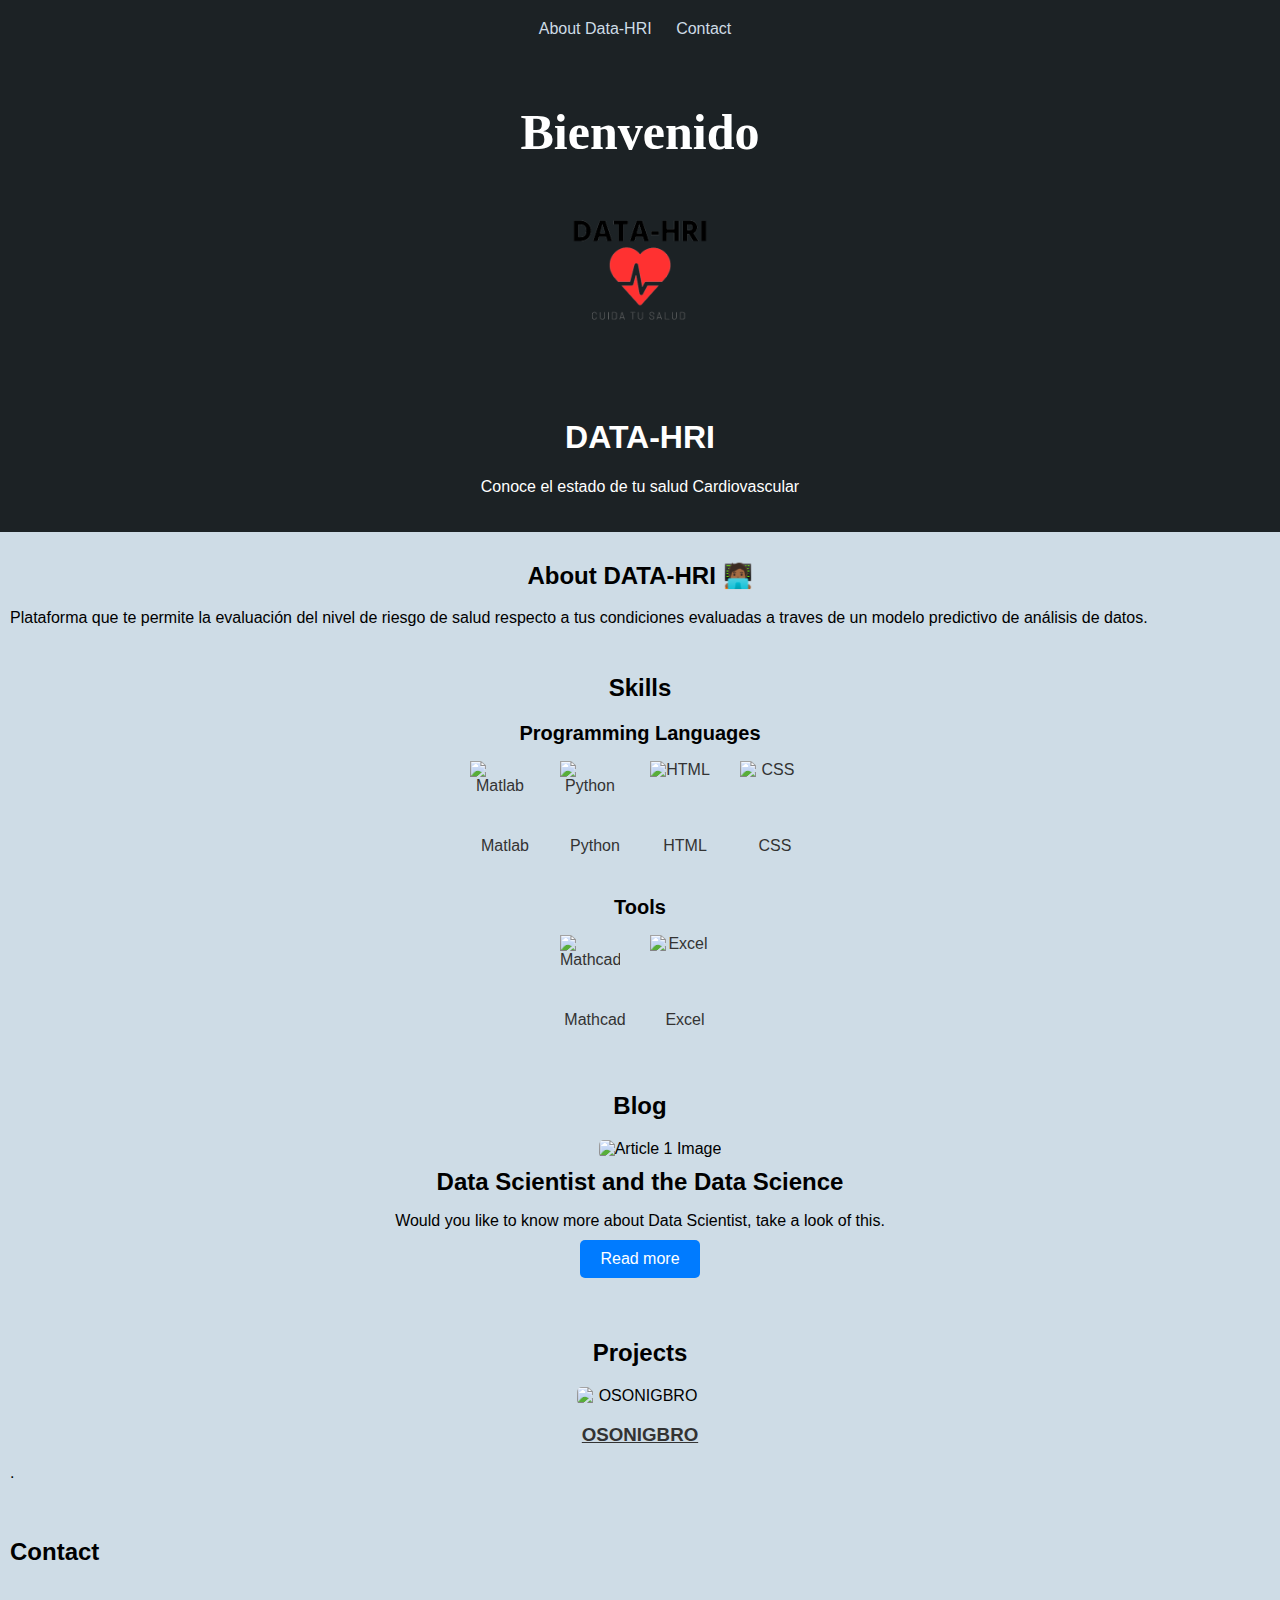
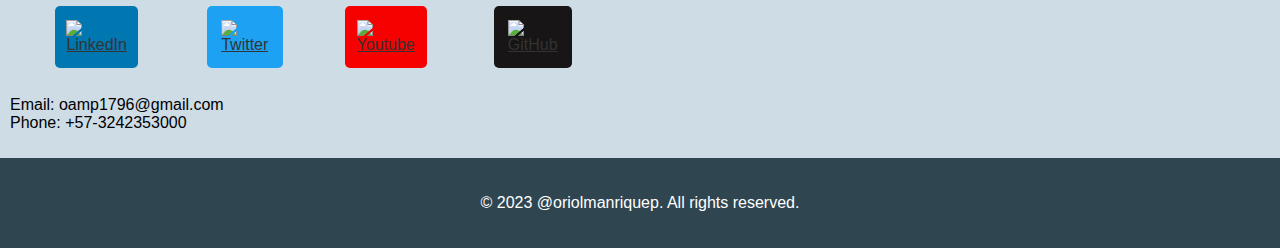
==== WEBDATA-HRI/index.html @ 68665fb8 "Inicio Entorno Web Proyecto HRI" ====
<!DOCTYPE html>
<html lang="en">
<head>
  <meta charset="UTF-8">
  <meta name="viewport" content="width=device-width, initial-scale=1.0">
  <title>DATA-HRI</title>
  <link rel="stylesheet" href="styles.css">
</head>
<body>
  <header>
    <nav>
        <ul>
          <li><a href="#about">About Data-HRI</a></li>
          <li><a href="#contact">Contact</a></li>

        </ul>
      </nav>
    <div class="title">
        <h1>Bienvenido</h1>
    </div>
    <div class="hero-content">
        <img class="profile-image" src="visual\DATA-HRI-WF.png" alt="DATA-HRI APP">
        <h1>DATA-HRI</h1>
        <span></span>
        <p>Conoce el estado de tu salud Cardiovascular</p>
    </div>   
  </header>

  <section id="about">
    <h2>About DATA-HRI 🧑🏾‍💻</h2>
    <p>
        Plataforma que te permite la evaluación del nivel de riesgo de salud respecto a 
        tus condiciones evaluadas a traves de un modelo predictivo de análisis de datos.
    </p>
  </section>

  <section id="skills">
    <h2>Skills</h2>
    <div class="skills-category">
      <h3>Programming Languages</h3>
      <ul class="horizontal-list">
        <li>
          <img src="ContenidoVisual\MathcadLogo.png" alt="Matlab" id="Matlab">
          <p>Matlab</p>
        </li>
        <li>
          <img src="ContenidoVisual\PythonLogo.png" alt="Python"  id="Python">
          <p>Python</p>
        </li>
        <li>
          <img src="ContenidoVisual\HTMLLogo.png" alt="HTML">
          <p>HTML</p>
        </li>
        <li>
          <img src="ContenidoVisual\CSSLogo.png" alt="CSS">
          <p>CSS</p>
        </li>
        <!-- Add more programming languages -->
      </ul>
    </div>
    <div class="skills-category">
      <h3>Tools</h3>
      <ul class="horizontal-list">
        <li>
          <img src="ContenidoVisual\MathcadIcon.png" alt="Mathcad" id="Mathcad">
          <p>Mathcad</p>
        </li>
        <li>
          <img src="ContenidoVisual\ExcelIcon.png" alt="Excel" id="Excel">
          <p>Excel</p>
        </li>
        <!-- Add more tools -->
      </ul>
    </div>
    <!-- Add more skill categories as needed -->
  </section>
  

  <section id="blog">
    <h2>Blog</h2>
    <div class="blog-post">
      <img src="ContenidoVisual\Article1.jpg" alt="Article 1 Image">
      <h3>Data Scientist and the Data Science</h3>
      <p>Would you like to know more about Data Scientist, take a look of this.</p>
      <a href="https://oriolmanriquep.blogspot.com/2023/08/data-scientist-y-la-ciencia-de-datos.html">Read more</a>
    </div>
  </section>
 
  <section id="projects">
    <h2>Projects</h2>
    <div class="project">
      <img src="ContenidoVisual\OSONIGBRO\mainLogo (2).png" alt="OSONIGBRO" class="OSONIGBRO">
      <h3><a href="https://osonigbro.com/">OSONIGBRO</a></h3>
      <p>.</p>
    </div>
  </section>

  <section id="contact">
    <h2>Contact</h2>
    <ul class="social-icons">
        <li> 
            <a href="https://www.linkedin.com/in/oriol-manrique-59b557187/" target="_blank" class="social-icon" id="LinkedIn">
                <img src="ContenidoVisual\linkedin.png" alt="LinkedIn"/>
            </a> 
        </li>

        <li> 
            <a href="https://twitter.com/oriolmanriquep" target="_blank" class="social-icon" id="Twitter">
                <img src="ContenidoVisual\twitter.png" alt="Twitter"/>
            </a> 
        </li>

        <li> 
            <a href="https://www.youtube.com/channel/UC0hxfiIvtNZNk0OVX9Bx-HQ" target="_blank" class="social-icon" id="Youtube">
                <img src="ContenidoVisual\youtube.png" alt="Youtube"/>
            </a> 
        </li>

        <li> 
          <a href="https://github.com/Oamp1796" target="_blank" class="social-icon" id="GitHub">
              <img src="ContenidoVisual\github.png" alt="GitHub"/>
          </a> 
      </li>

        </ul>
    <p>
      Email: oamp1796@gmail.com<br>
      Phone: +57-3242353000<br>
    </p>
  </section>

  <footer>
    <p>&copy; 2023 @oriolmanriquep. All rights reserved.</p>
  </footer>

   <!-- Add more project divs as needed  <script src="script.js"></script>
  // Add any JavaScript functionality you need for your portfolio page here -->

</body>
</html>

<!-- Google tag (gtag.js) -->
<script async src="https://www.googletagmanager.com/gtag/js?id=G-FE1PDP7XW7"></script>
<script>
  window.dataLayer = window.dataLayer || [];
  function gtag(){dataLayer.push(arguments);}
  gtag('js', new Date());

  gtag('config', 'G-FE1PDP7XW7');
</script>
---- WEBDATA-HRI/styles.css ----
/* Body Styles */
body {
  font-family: Arial, sans-serif;
  margin: 0;
  padding: 0;
}

/* Header Styles */
header {
  background-color: #1c2225;
  color: #fff;
  padding: 20px;
  text-align: center;
}

header nav ul {
  list-style: none;
  margin: 0;
  padding: 0;
}

header nav li {
  display: inline-block;
  margin-right: 10px;
}

header nav li a {
  text-decoration: none;
  color: #cedce6;
  padding: 5px;
}

header nav li a:hover {
  color: #000000;
}

/* Sections Styles*/
section {
  background-color: #cedce6;
  color: #000000;
  padding: 10px;
}

.title  {     
  font-family:Georgia, Cochin, Gseorgia, Times, 'Times New Roman', serif;
  font-size: 25px;
  color: #fff;
  position: relative;
  top: 50px;
  left: 50%;
  transform: translate(-50%, -50%);
  font-size: 25px;
  border-radius: 80%;
}

.hero{
  background-size: cover;
  color: #00026bdc;
  text-align: center;
  padding: 100px 0;
}

.profile-image {
  width: 17%;
  height: 17%;
  border-radius: 80%;
  margin-bottom: 10px;
}

h2 {
  font-size: 24px;
}


footer {
  background-color: #2F4550;
  color: #fff;
  padding: 20px;
  text-align: center;
}

#about {     
  text-align: center;
}

#about p {
  text-align: justify; /* Justify the text for a cleaner look */
}

/* Add styles for the skills section */
#skills {
  text-align: center;
  padding: 1px 0;
}

.skills-category {
  margin-bottom: 20px;
}

.skills-category h3 {
  font-size: 20px;
  margin-bottom: 10px;
}

.skills-category ul {
  list-style: none;
  padding: 0;
}

.skills-category li {
  display: flex;
  align-items: center;
  text-align: center;
  margin-bottom: 5px;
}

.skills-category li img {
  width: 60px;
  height: 60px;
  margin-right: 10px;
  background: #cedce6; /* Apply the background color here */
}

.horizontal-list {
  display: flex;
  list-style: none;
  gap: 20px; /* Adjust the gap as needed */
  justify-content: center; /* Center the entire list horizontally */
}

.horizontal-list li {
  display: flex;
  flex-direction: column;
  align-items: center;
  text-align: center;
}

.horizontal-list img {
  width: 60px; /* Adjust the width of the icons as needed */
  height: 60px; /* Adjust the height of the icons as needed */
  background: #cedce6; /* Apply the background color here */
}


/* Projects section */


/* Add styles for the blog section */
#blog {
  text-align: center;
  padding: 1px 0;
}

.blog-post {
  margin-bottom: 30px;
}

.blog-post img {
  width: 100%;
  max-width: 300px; /* Adjust the size as per your design */
  border-radius: 5px;
  margin-left: 40px;
}

.blog-post h3 {
  font-size: 24px;
  margin: 10px 0;
}

.blog-post p {
  margin-bottom: 10px;
}

.blog-post a {
  text-align: center;
  display: inline-block;
  background-color: #007BFF;
  color: #fff;
  padding: 10px 20px;
  border-radius: 5px;
  /*margin-left: 60px;*/
  text-decoration: none;
}

.blog-post a:hover {
  background-color: #0056b3;
}

/* Add any other styles you need for the blog section */


#projects {
  text-align: center;

 }

 #projects p {
  text-align: justify; /* Justify the text for a cleaner look */
}

.project {
  text-align: center;
  margin-bottom: 10px;
}

.OSONIGBRO {
  display:flex;
  text-align: center;
  justify-content: center;
  align-items: center; 
  padding:0px;  
  border-radius:5px;
  width:10%; 
  height:10%; 
  margin: auto; /* Added margin auto for centering horizontally */
}




 .social-icons {
    display:flex;
    justify-content:left;
    margin-top:40px;
    list-style:none;
  }
    
 .social-icons li {
      margin-left:45px;
  }
  
 .social-icons .social-icon {
      display:flex;
      justify-content: center;
      align-items: center; 
      padding:15px;  
      border-radius:5px;
      width:50%; 
      height:50%; 
  }

 .social-icons #LinkedIn {
  background: #0077b0;
  }
  .social-icons #Twitter {
  background: #1da1f2;
  }
  .social-icons #Youtube {
  background: #f70000;    
  }
  .social-icons #GitHub {
    background: #171515;    
    }
ul {
  list-style-type: none;
  padding: 0;
}

li {
  margin-bottom: 10px;
  color: #333;
}

a {
  color: #333;
}

  

/* #skills {
  text-align: center;
  padding: 40px 0;
}

.skills-category {
  margin-bottom: 30px;
}

.skills-category h3 {
  font-size: 20px;
  margin-bottom: 10px;
}

.skills-category ul {
  list-style: none;
  padding: 0;
}

.skills-category li {
  margin-bottom: 5px;
  display: flex;
  align-items: center;
}

.skills-category li img {
  width: 40px;
  height: 40px;
  margin-right: 10px;
}

.skills-category #Matlab {
  background: #cedce6;
  }

.skills-category #Python {
background: #cedce6;
  }

.skills-category #Mathcad {
  background: #cedce6;
  }
  
.skills-category #Excel {
    background: #cedce6;
  }

.horizontal-list {
  display: flex;
  list-style: none;
  gap: 20px; # Adjust the gap as needed 
 } 

.horizontal-list li {
  display: flex;
  flex-direction: column;
  text-align: center;
  align-items: center;
 } 

.horizontal-list img {
  width: 50px; # Adjust the width of the icons as needed 
  height: 50px; # Adjust the height of the icons as needed 
 } */

/* Add any other styles you need for the skills section */
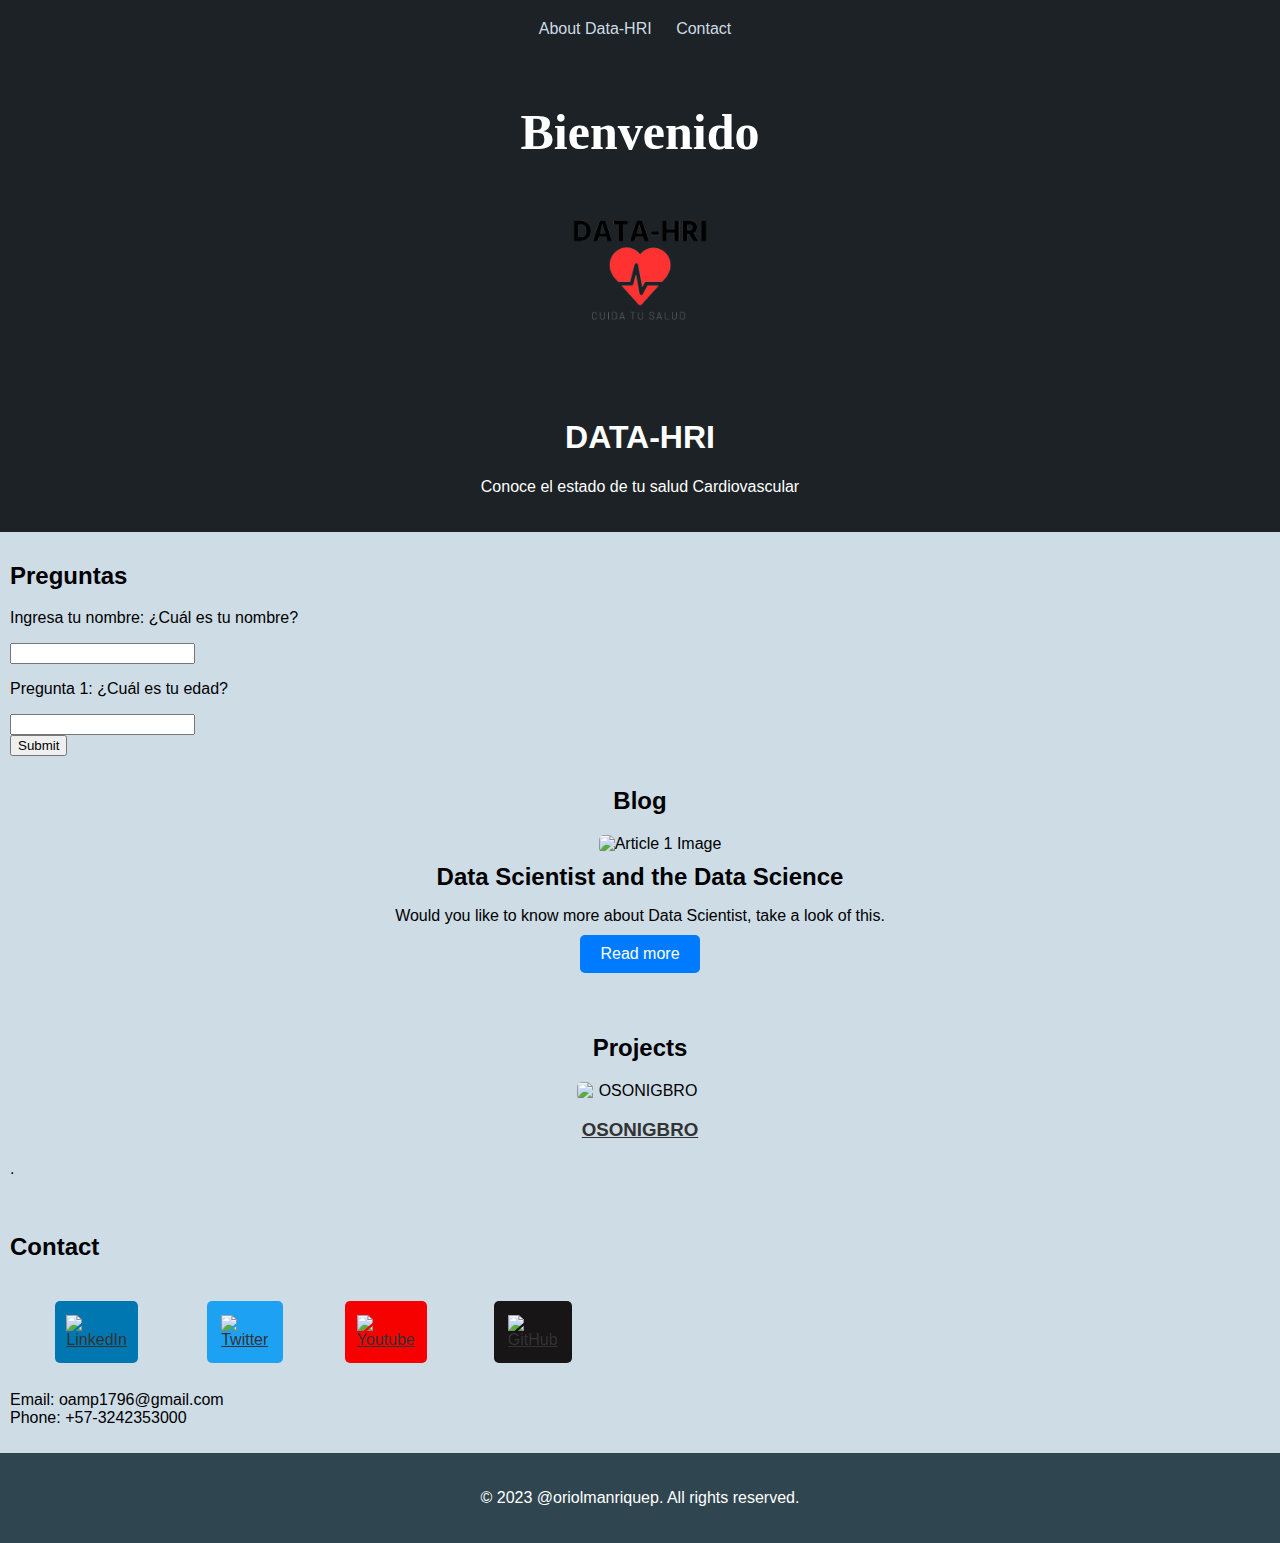
==== commit 53da36f1: "Actualización" ====
--- a/WEBDATA-HRI/index.html
+++ b/WEBDATA-HRI/index.html
@@ -26,53 +26,19 @@
     </div>   
   </header>
 
-  <section id="about">
-    <h2>About DATA-HRI 🧑🏾‍💻</h2>
-    <p>
-        Plataforma que te permite la evaluación del nivel de riesgo de salud respecto a 
-        tus condiciones evaluadas a traves de un modelo predictivo de análisis de datos.
-    </p>
-  </section>
-
-  <section id="skills">
-    <h2>Skills</h2>
-    <div class="skills-category">
-      <h3>Programming Languages</h3>
-      <ul class="horizontal-list">
-        <li>
-          <img src="ContenidoVisual\MathcadLogo.png" alt="Matlab" id="Matlab">
-          <p>Matlab</p>
-        </li>
-        <li>
-          <img src="ContenidoVisual\PythonLogo.png" alt="Python"  id="Python">
-          <p>Python</p>
-        </li>
-        <li>
-          <img src="ContenidoVisual\HTMLLogo.png" alt="HTML">
-          <p>HTML</p>
-        </li>
-        <li>
-          <img src="ContenidoVisual\CSSLogo.png" alt="CSS">
-          <p>CSS</p>
-        </li>
-        <!-- Add more programming languages -->
-      </ul>
-    </div>
-    <div class="skills-category">
-      <h3>Tools</h3>
-      <ul class="horizontal-list">
-        <li>
-          <img src="ContenidoVisual\MathcadIcon.png" alt="Mathcad" id="Mathcad">
-          <p>Mathcad</p>
-        </li>
-        <li>
-          <img src="ContenidoVisual\ExcelIcon.png" alt="Excel" id="Excel">
-          <p>Excel</p>
-        </li>
-        <!-- Add more tools -->
-      </ul>
-    </div>
-    <!-- Add more skill categories as needed -->
+  <section id="questions">
+    <h2>Preguntas</h2>
+      <div class="question">
+          <p>Ingresa tu nombre: ¿Cuál es tu nombre?</p>
+          <input type="text" id="answer1">
+      </div>
+      <div class="question">
+          <p>Pregunta 1: ¿Cuál es tu edad?</p>
+          <input type="number" id="answer2">
+      </div>
+    <!-- Add more questions as needed -->
+    <button id="submit">Submit</button>
+    <div id="prediction-result"></div>
   </section>
   
 
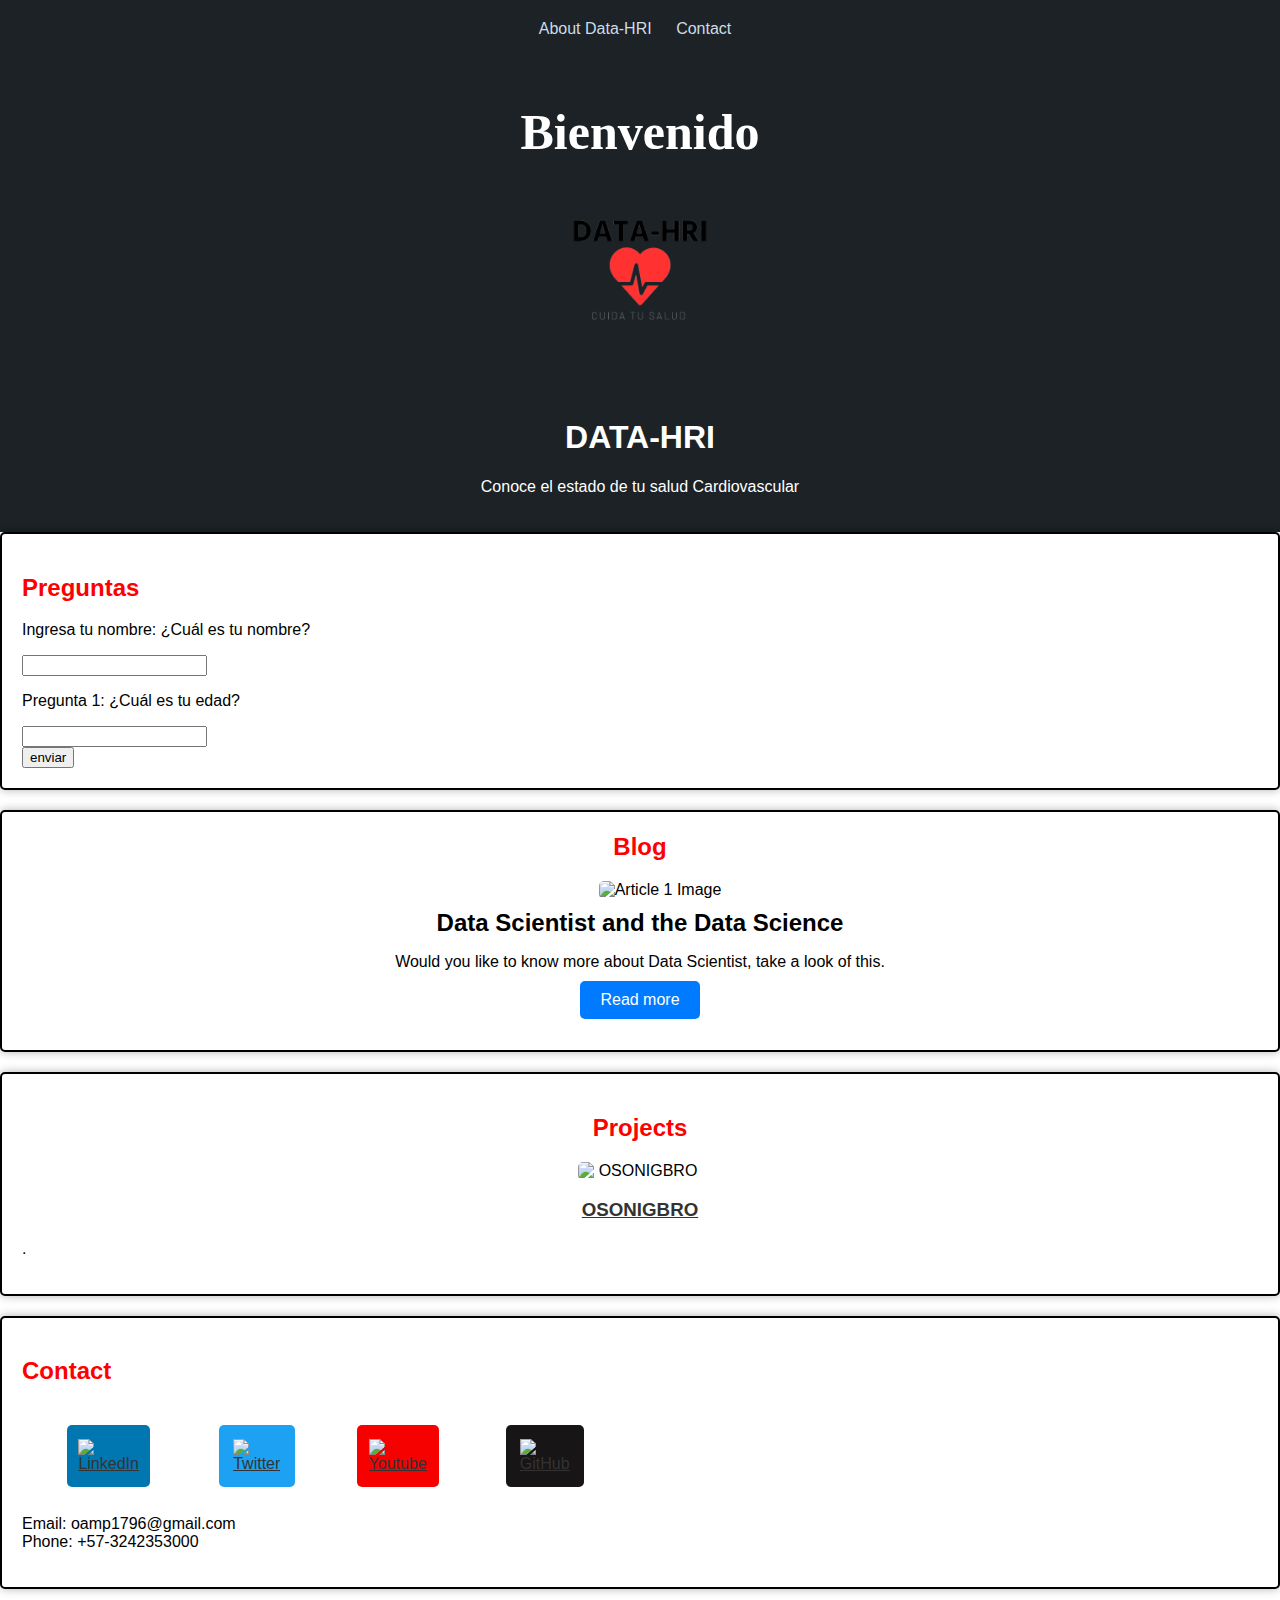
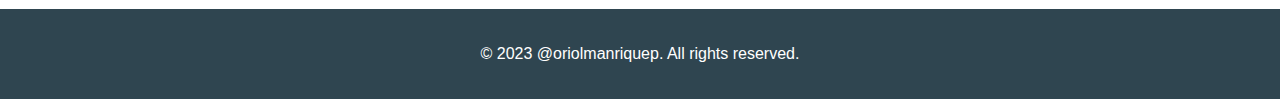
==== commit ac62e9ef: "Actualizando Estilos y Boxes Preguntas" ====
--- a/WEBDATA-HRI/index.html
+++ b/WEBDATA-HRI/index.html
@@ -37,7 +37,7 @@
           <input type="number" id="answer2">
       </div>
     <!-- Add more questions as needed -->
-    <button id="submit">Submit</button>
+    <button id="enviar">enviar</button>
     <div id="prediction-result"></div>
   </section>
   
--- a/WEBDATA-HRI/styles.css
+++ b/WEBDATA-HRI/styles.css
@@ -40,6 +40,23 @@
   color: #000000;
   padding: 10px;
 }
+
+/* Apply styles to the HTML sections */
+section {
+  background-color: white;
+  padding: 20px;
+  margin-bottom: 20px;
+  border: 2px solid black;
+  border-radius: 5px;
+  box-shadow: 0px 0px 10px rgba(0, 0, 0, 0.3);
+}
+
+h2 {
+  color: red;
+}
+
+
+
 
 .title  {     
   font-family:Georgia, Cochin, Gseorgia, Times, 'Times New Roman', serif;
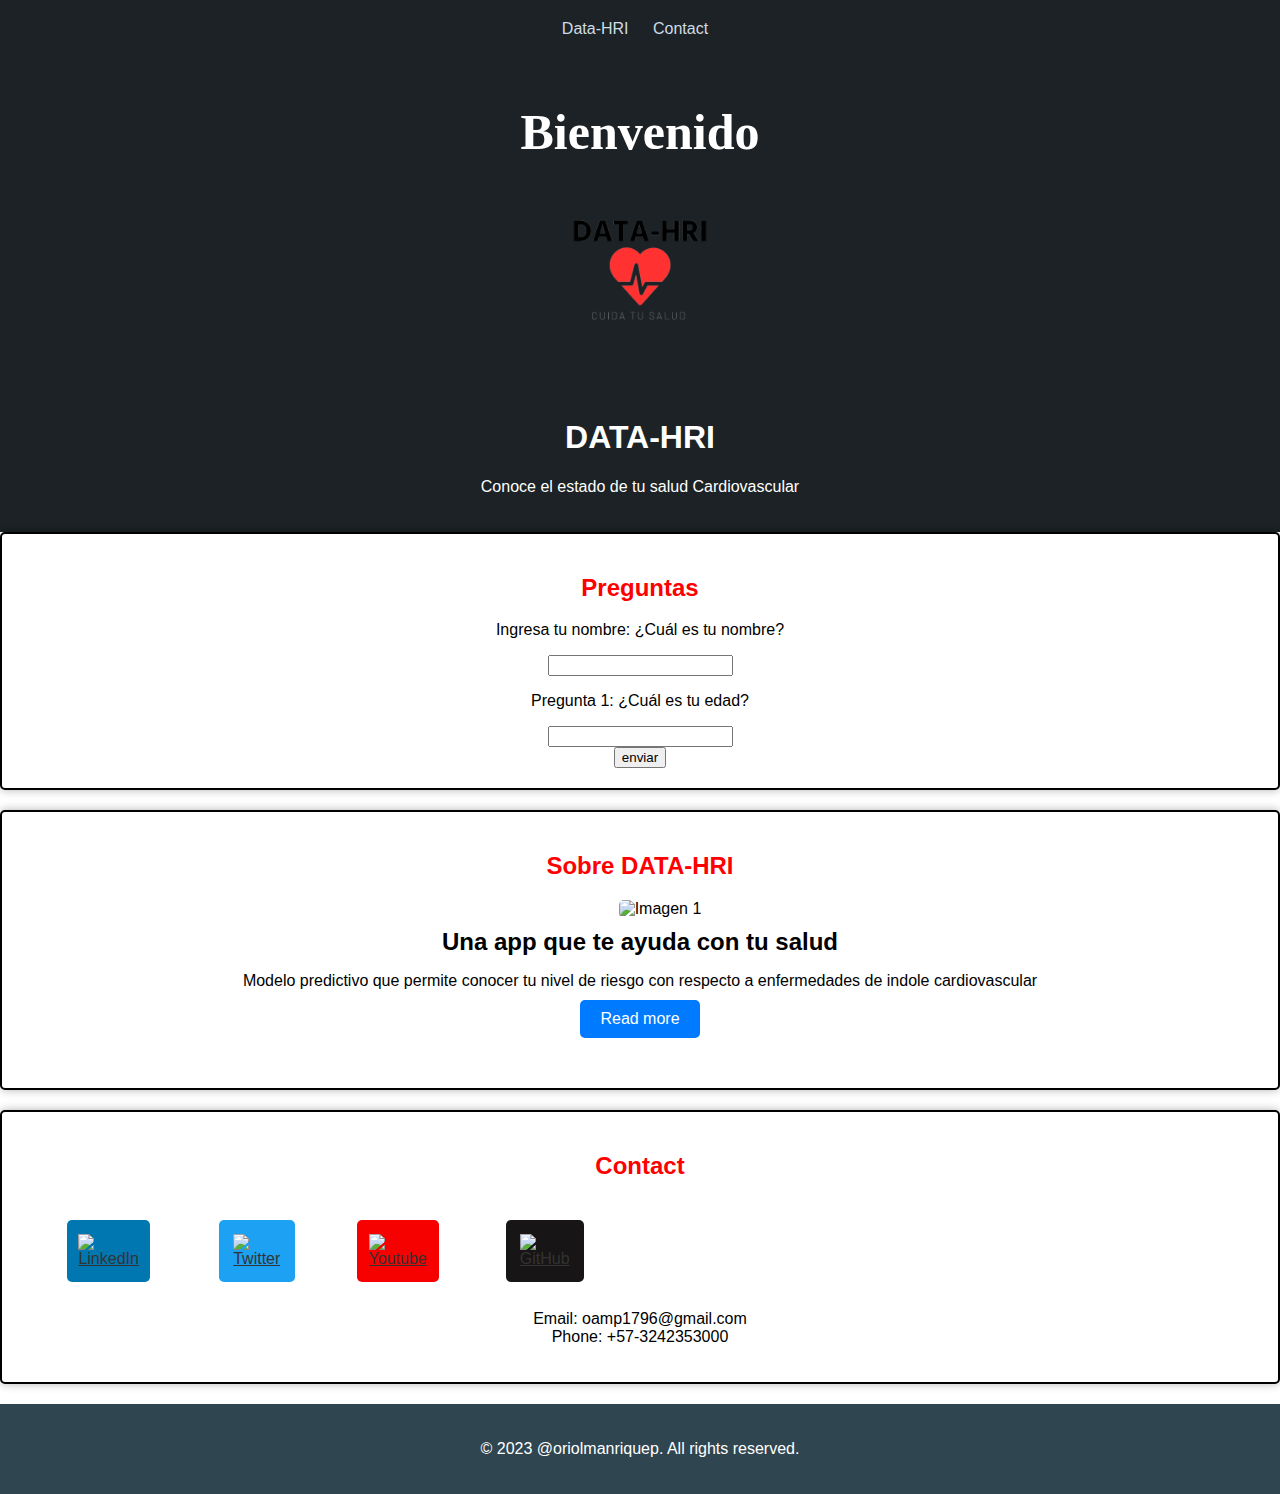
==== commit 4d877fc2: "Actualización Secciones" ====
--- a/WEBDATA-HRI/index.html
+++ b/WEBDATA-HRI/index.html
@@ -10,9 +10,8 @@
   <header>
     <nav>
         <ul>
-          <li><a href="#about">About Data-HRI</a></li>
+          <li><a href="#about">Data-HRI</a></li>
           <li><a href="#contact">Contact</a></li>
-
         </ul>
       </nav>
     <div class="title">
@@ -26,6 +25,8 @@
     </div>   
   </header>
 
+
+
   <section id="questions">
     <h2>Preguntas</h2>
       <div class="question">
@@ -36,31 +37,22 @@
           <p>Pregunta 1: ¿Cuál es tu edad?</p>
           <input type="number" id="answer2">
       </div>
-    <!-- Add more questions as needed -->
+    <!-- Agregar Preguntas Necesarias-->
     <button id="enviar">enviar</button>
     <div id="prediction-result"></div>
   </section>
   
 
-  <section id="blog">
-    <h2>Blog</h2>
+  <section id="about">
+    <h2>Sobre DATA-HRI</h2>
     <div class="blog-post">
-      <img src="ContenidoVisual\Article1.jpg" alt="Article 1 Image">
-      <h3>Data Scientist and the Data Science</h3>
-      <p>Would you like to know more about Data Scientist, take a look of this.</p>
-      <a href="https://oriolmanriquep.blogspot.com/2023/08/data-scientist-y-la-ciencia-de-datos.html">Read more</a>
+      <img src="" alt="Imagen 1">
+      <h3>Una app que te ayuda con tu salud</h3>
+      <p>Modelo predictivo que permite conocer tu nivel de riesgo con respecto a enfermedades de indole cardiovascular</p>
+      <a href="">Read more</a>
     </div>
   </section>
  
-  <section id="projects">
-    <h2>Projects</h2>
-    <div class="project">
-      <img src="ContenidoVisual\OSONIGBRO\mainLogo (2).png" alt="OSONIGBRO" class="OSONIGBRO">
-      <h3><a href="https://osonigbro.com/">OSONIGBRO</a></h3>
-      <p>.</p>
-    </div>
-  </section>
-
   <section id="contact">
     <h2>Contact</h2>
     <ul class="social-icons">
--- a/WEBDATA-HRI/styles.css
+++ b/WEBDATA-HRI/styles.css
@@ -41,9 +41,10 @@
   padding: 10px;
 }
 
-/* Apply styles to the HTML sections */
+/*Estilo de las sección Inferiores (Preguntas) */
 section {
   background-color: white;
+  text-align: center;
   padding: 20px;
   margin-bottom: 20px;
   border: 2px solid black;
@@ -101,7 +102,8 @@
 }
 
 #about p {
-  text-align: justify; /* Justify the text for a cleaner look */
+  text-align: justify; /* Mejor vista justificado */
+  text-align: center;
 }
 
 /* Add styles for the skills section */
@@ -204,36 +206,6 @@
 }
 
 /* Add any other styles you need for the blog section */
-
-
-#projects {
-  text-align: center;
-
- }
-
- #projects p {
-  text-align: justify; /* Justify the text for a cleaner look */
-}
-
-.project {
-  text-align: center;
-  margin-bottom: 10px;
-}
-
-.OSONIGBRO {
-  display:flex;
-  text-align: center;
-  justify-content: center;
-  align-items: center; 
-  padding:0px;  
-  border-radius:5px;
-  width:10%; 
-  height:10%; 
-  margin: auto; /* Added margin auto for centering horizontally */
-}
-
-
-
 
  .social-icons {
     display:flex;
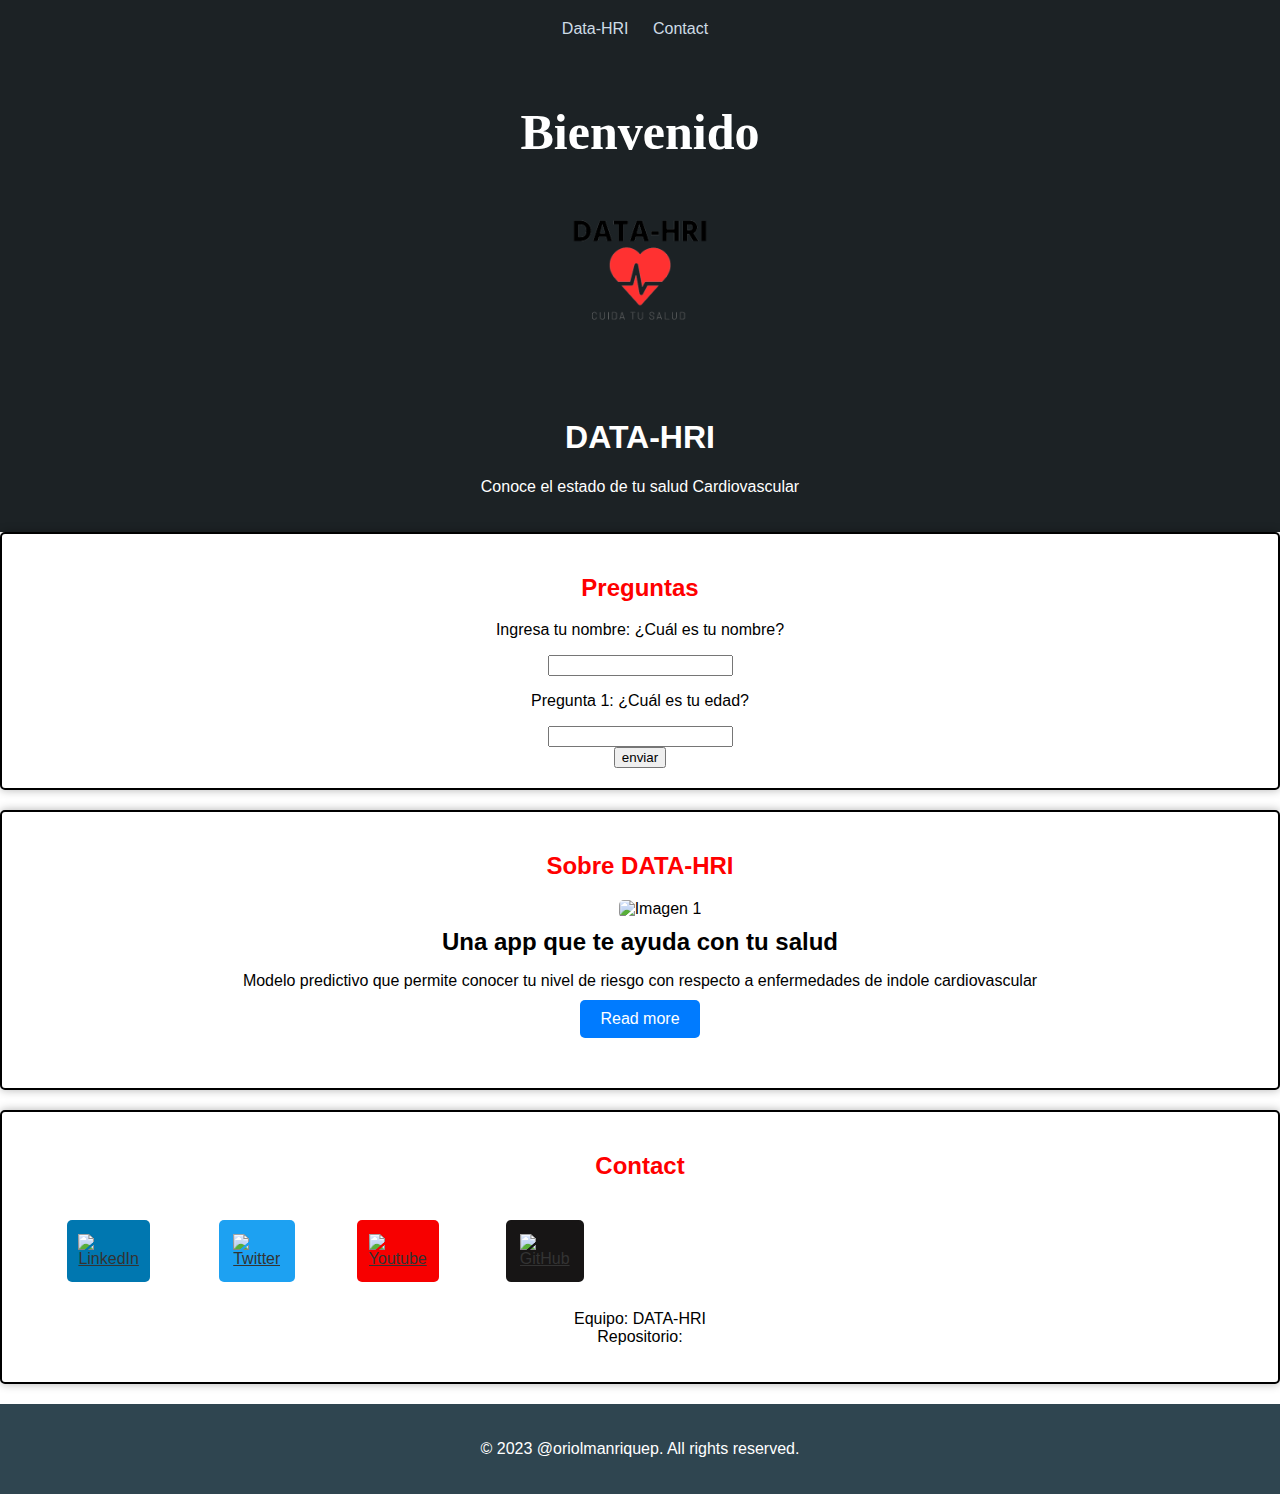
==== commit 9c34a28c: "Actualización Sección Final" ====
--- a/WEBDATA-HRI/index.html
+++ b/WEBDATA-HRI/index.html
@@ -57,33 +57,33 @@
     <h2>Contact</h2>
     <ul class="social-icons">
         <li> 
-            <a href="https://www.linkedin.com/in/oriol-manrique-59b557187/" target="_blank" class="social-icon" id="LinkedIn">
-                <img src="ContenidoVisual\linkedin.png" alt="LinkedIn"/>
+            <a href="" target="_blank" class="social-icon" id="LinkedIn">
+                <img src="" alt="LinkedIn"/>
             </a> 
         </li>
 
         <li> 
-            <a href="https://twitter.com/oriolmanriquep" target="_blank" class="social-icon" id="Twitter">
-                <img src="ContenidoVisual\twitter.png" alt="Twitter"/>
+            <a href="" target="_blank" class="social-icon" id="Twitter">
+                <img src="" alt="Twitter"/>
             </a> 
         </li>
 
         <li> 
-            <a href="https://www.youtube.com/channel/UC0hxfiIvtNZNk0OVX9Bx-HQ" target="_blank" class="social-icon" id="Youtube">
-                <img src="ContenidoVisual\youtube.png" alt="Youtube"/>
+            <a href="" target="_blank" class="social-icon" id="Youtube">
+                <img src="" alt="Youtube"/>
             </a> 
         </li>
 
         <li> 
-          <a href="https://github.com/Oamp1796" target="_blank" class="social-icon" id="GitHub">
-              <img src="ContenidoVisual\github.png" alt="GitHub"/>
+          <a href="" target="_blank" class="social-icon" id="GitHub">
+              <img src="" alt="GitHub"/>
           </a> 
       </li>
 
         </ul>
     <p>
-      Email: oamp1796@gmail.com<br>
-      Phone: +57-3242353000<br>
+      Equipo: DATA-HRI <br>
+      Repositorio: <br>
     </p>
   </section>
 
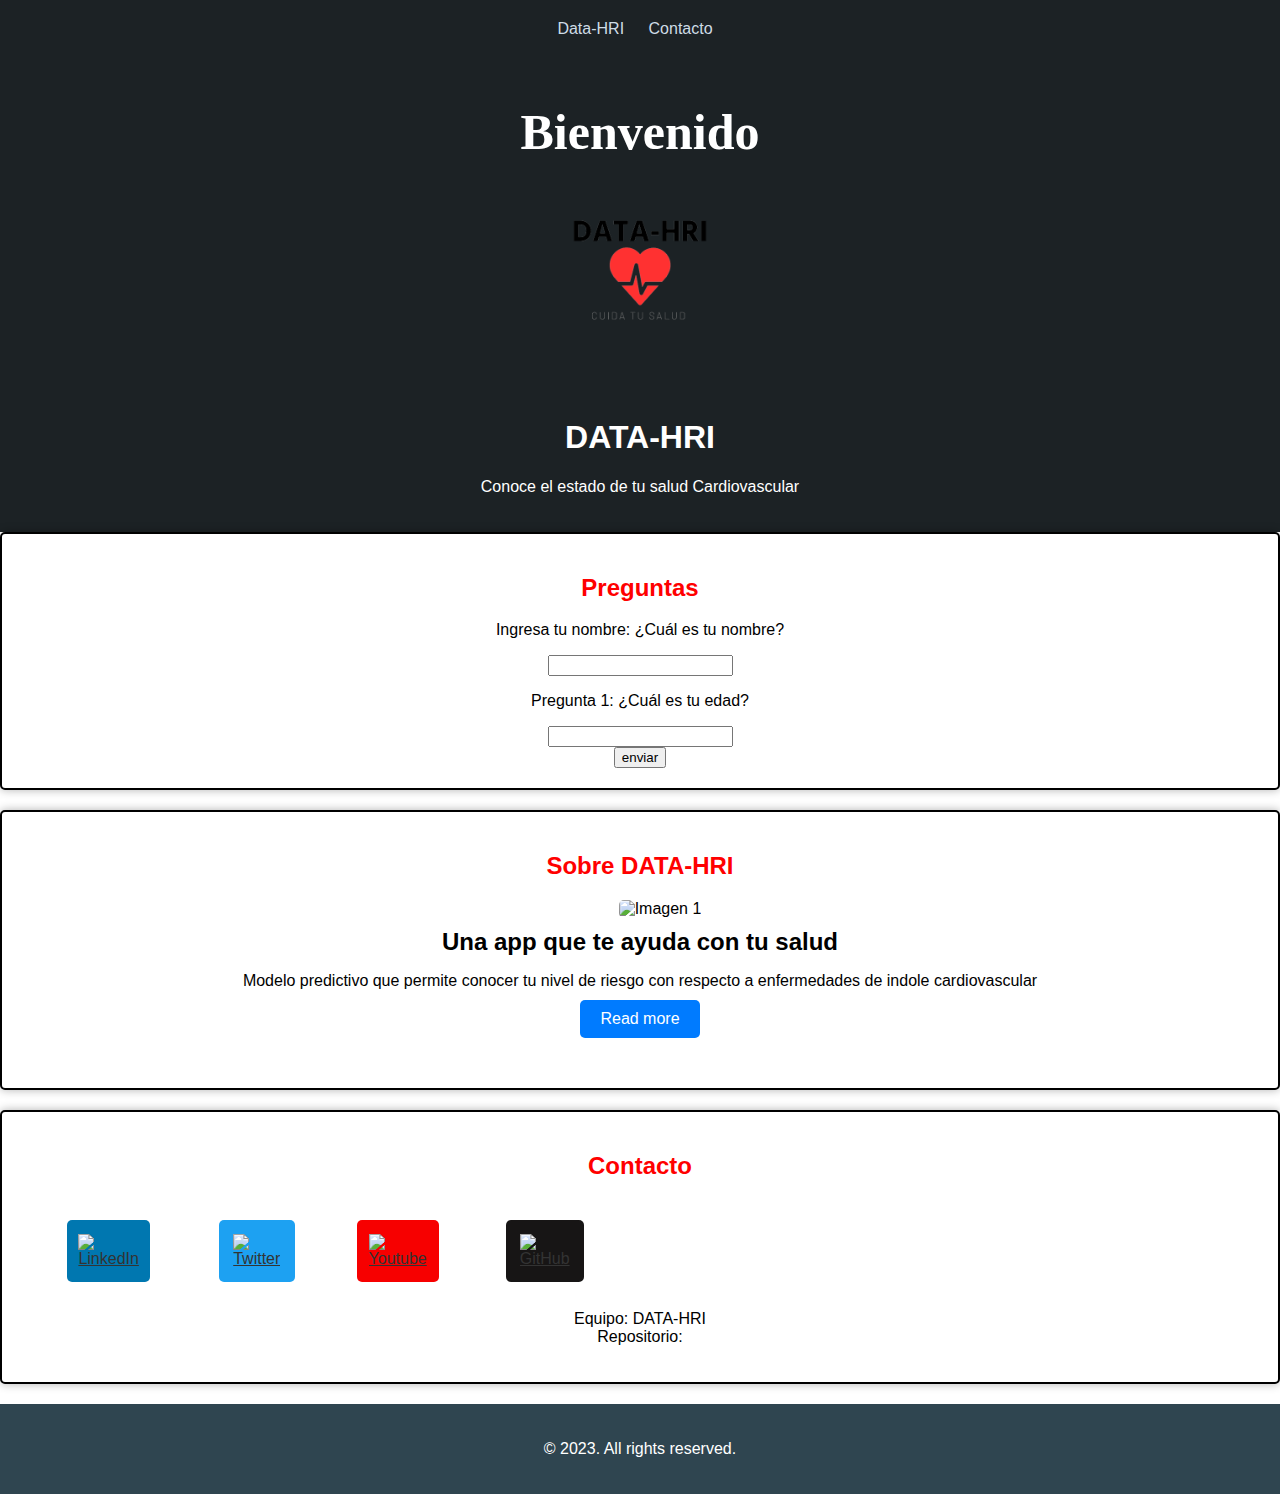
==== commit 1f2c18ef: "actualización contacto" ====
--- a/WEBDATA-HRI/index.html
+++ b/WEBDATA-HRI/index.html
@@ -11,7 +11,7 @@
     <nav>
         <ul>
           <li><a href="#about">Data-HRI</a></li>
-          <li><a href="#contact">Contact</a></li>
+          <li><a href="#contact">Contacto</a></li>
         </ul>
       </nav>
     <div class="title">
@@ -24,8 +24,6 @@
         <p>Conoce el estado de tu salud Cardiovascular</p>
     </div>   
   </header>
-
-
 
   <section id="questions">
     <h2>Preguntas</h2>
@@ -54,7 +52,7 @@
   </section>
  
   <section id="contact">
-    <h2>Contact</h2>
+    <h2>Contacto</h2>
     <ul class="social-icons">
         <li> 
             <a href="" target="_blank" class="social-icon" id="LinkedIn">
@@ -88,7 +86,7 @@
   </section>
 
   <footer>
-    <p>&copy; 2023 @oriolmanriquep. All rights reserved.</p>
+    <p>&copy; 2023. All rights reserved.</p>
   </footer>
 
    <!-- Add more project divs as needed  <script src="script.js"></script>
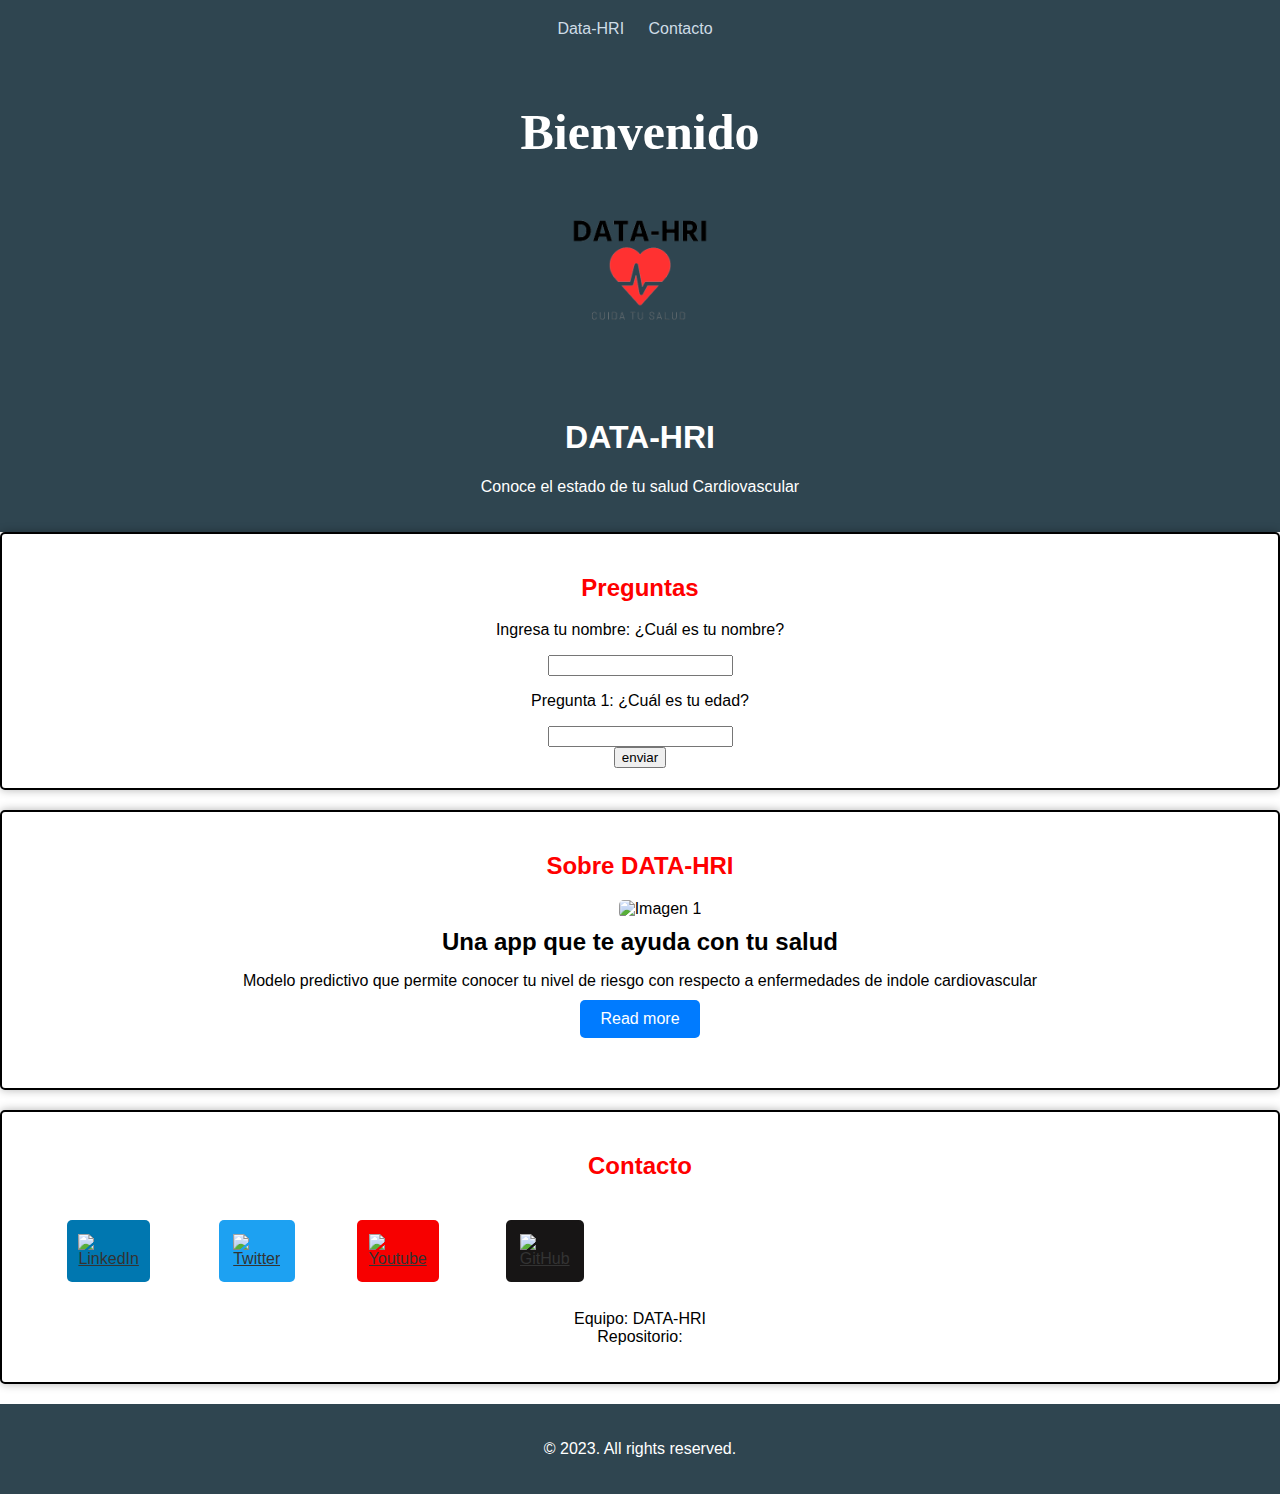
==== commit ba566b24: "Actualización Color" ====
--- a/WEBDATA-HRI/index.html
+++ b/WEBDATA-HRI/index.html
@@ -18,7 +18,7 @@
         <h1>Bienvenido</h1>
     </div>
     <div class="hero-content">
-        <img class="profile-image" src="visual\DATA-HRI-WF.png" alt="DATA-HRI APP">
+        <img class="profile-image" src="visual/DATA-HRI-WF.png" alt="DATA-HRI APP">
         <h1>DATA-HRI</h1>
         <span></span>
         <p>Conoce el estado de tu salud Cardiovascular</p>
--- a/WEBDATA-HRI/styles.css
+++ b/WEBDATA-HRI/styles.css
@@ -7,7 +7,7 @@
 
 /* Header Styles */
 header {
-  background-color: #1c2225;
+  background-color: #2F4550;
   color: #fff;
   padding: 20px;
   text-align: center;
@@ -106,39 +106,6 @@
   text-align: center;
 }
 
-/* Add styles for the skills section */
-#skills {
-  text-align: center;
-  padding: 1px 0;
-}
-
-.skills-category {
-  margin-bottom: 20px;
-}
-
-.skills-category h3 {
-  font-size: 20px;
-  margin-bottom: 10px;
-}
-
-.skills-category ul {
-  list-style: none;
-  padding: 0;
-}
-
-.skills-category li {
-  display: flex;
-  align-items: center;
-  text-align: center;
-  margin-bottom: 5px;
-}
-
-.skills-category li img {
-  width: 60px;
-  height: 60px;
-  margin-right: 10px;
-  background: #cedce6; /* Apply the background color here */
-}
 
 .horizontal-list {
   display: flex;
